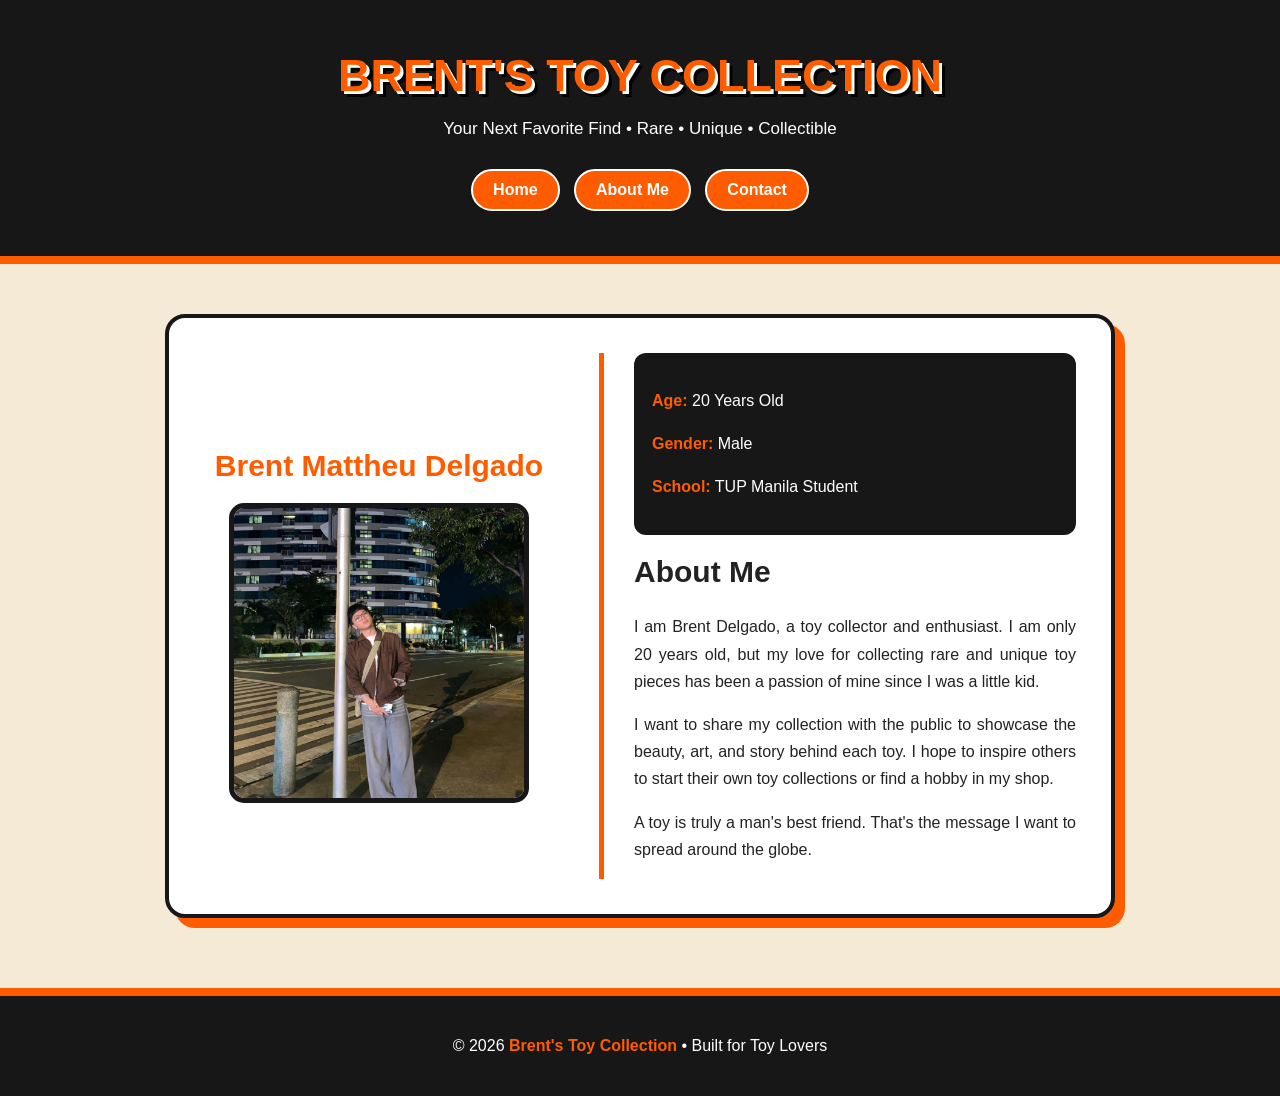
==== about.html @ d4d6b89c "Finished Proj" ====
<!DOCTYPE html>
<html lang="en">

<head>

    <title>About Me - Brent's Toy Collection</title>
    <style>

        * {
            box-sizing: border-box;
        }

        body {
            font-family: Arial, Helvetica, sans-serif;
            margin: 0;
            background-color: #f4ead5;
            color: #222;
        }

        /*HEADER*/
        header {
            background-color: #171717;
            color: white;
            text-align: center;
            padding: 40px 20px;
            border-bottom: 8px solid #ff5c00;
        }
        header h1 {
            color: #ff5c00;
            font-size: 45px;
            margin: 10px 0;
            text-transform: uppercase;
            text-shadow:
                3px 3px 0px white,
                6px 6px 0px black;
        }
        header p {
            font-size: 17px;
        }

        /*NAVIGATION LINKS*/
        nav {
            margin-top: 25px;
        }
        nav a {
            display: inline-block;

            background-color: #ff5c00;
            color: white;
            text-decoration: none;
            padding: 10px 20px;
            margin: 5px;
            border-radius: 25px;
            font-weight: bold;
            border: 2px solid white;
            transition: 0.3s;
        }
        nav a:hover {
            background-color: white;
            color: #ff5c00;
            border-color: #ff5c00;
            transform: translateY(-3px);
            box-shadow: 0 0 15px #ff5c00;
        }

        /*MAIN*/
        main {
            max-width: 1000px;
            margin: 50px auto;
            padding: 0 25px;
        }

        /*ABOUT CARD*/

        .about-card {
            display: flex;
            align-items: center;
            gap: 45px;
            background-color: white;
            padding: 35px;
            border: 4px solid #171717;
            border-radius: 20px;
            box-shadow: 10px 10px 0px #ff5c00;
        }

        /*LEFT SIDE*/
        .profile {
            text-align: center;
            width: 350px;
            flex-shrink: 0;
        }
        .profile h2 {
            color: #ff5c00;
            font-size: 30px;
            margin-bottom: 20px;
            transition: 0.3s;
            cursor: pointer;
        }
        .profile h2:hover {
            color: #171717;
            text-shadow:
                0 0 5px #ff5c00,
                0 0 15px #ff5c00;
            transform: scale(1.05);
        }
        .profile img {
            width: 300px;
            height: 300px;
            object-fit: cover;
            border: 5px solid #171717;
            border-radius: 15px;
            transition: 0.4s;
        }
        .profile img:hover {
            transform: scale(1.05);
            border-color: #ff5c00;
            box-shadow:
                0 0 15px #ff5c00,
                0 0 30px rgba(255, 92, 0, 0.5);
        }

        /*RIGHT SIDE*/
        .information {
            flex: 1;
            border-left: 5px solid #ff5c00;
            padding-left: 30px;
        }
        .information h2 {
            font-size: 30px;
            margin-top: 0;
        }
        .information p {
            line-height: 1.7;
            text-align: justify;
        }
        .details {
            background-color: #171717;
            color: white;
            padding: 18px;
            border-radius: 12px;
            margin-bottom: 20px;
        }
        .details strong {
            color: #ff5c00;
        }

        /*FOOTER*/
        footer {
            margin-top: 70px;
            background-color: #171717;
            color: white;
            text-align: center;
            padding: 25px;
            border-top: 8px solid #ff5c00;
        }
        footer span {
            color: #ff5c00;
            font-weight: bold;
        }

        /*MOBILE*/
        @media (max-width: 750px) {

            .about-card {
                flex-direction: column;
            }
            .profile {
                width: 100%;
            }
            .information {
                border-left: none;
                border-top: 5px solid #ff5c00;
                padding-left: 0;
                padding-top: 25px;
            }
        }
    </style>
</head>

<body>
    <!-- HEADER -->
    <header>
        <h1>Brent's Toy Collection</h1>
        <p>Your Next Favorite Find • Rare • Unique • Collectible</p>
        <!-- NAVIGATION LINKS-->

        <nav>
            <a href="index.html">Home</a>
            <a href="about.html">About Me</a>
            <a href="contact.html">Contact</a>
        </nav>
    </header>

    <!-- MAIN CONTENT -->
    <main>
        <div class="about-card">

            <!-- LEFT SIDE -->
            <div class="profile">
                <h2>Brent Mattheu Delgado</h2>
                <img src="brentdelgado.jpg"
                     alt="Brent Delgado">
            </div>

            <!-- RIGHT SIDE -->
            <div class="information">

                <div class="details">
                    <p>
                        <strong>Age:</strong> 20 Years Old
                    </p>
                    <p>
                        <strong>Gender:</strong> Male
                    </p>
                    <p>
                        <strong>School:</strong> TUP Manila Student
                    </p>
                </div>

                <h2>About Me</h2>
                <p>
                    I am Brent Delgado, a toy collector and enthusiast.
                    I am only 20 years old, but my love for collecting
                    rare and unique toy pieces has been a passion of mine
                    since I was a little kid.
                </p>
                <p>
                    I want to share my collection with the public to
                    showcase the beauty, art, and story behind each toy.
                    I hope to inspire others to start their own toy
                    collections or find a hobby in my shop.
                </p>
                <p>
                    A toy is truly a man's best friend.
                    That's the message I want to spread around the globe.
                </p>
            </div>
        </div>
    </main>

    <!-- FOOTER -->
    <footer>
        <p>
            © 2026 <span>Brent's Toy Collection</span>
            • Built for Toy Lovers
        </p>
    </footer>
</body>
</html>
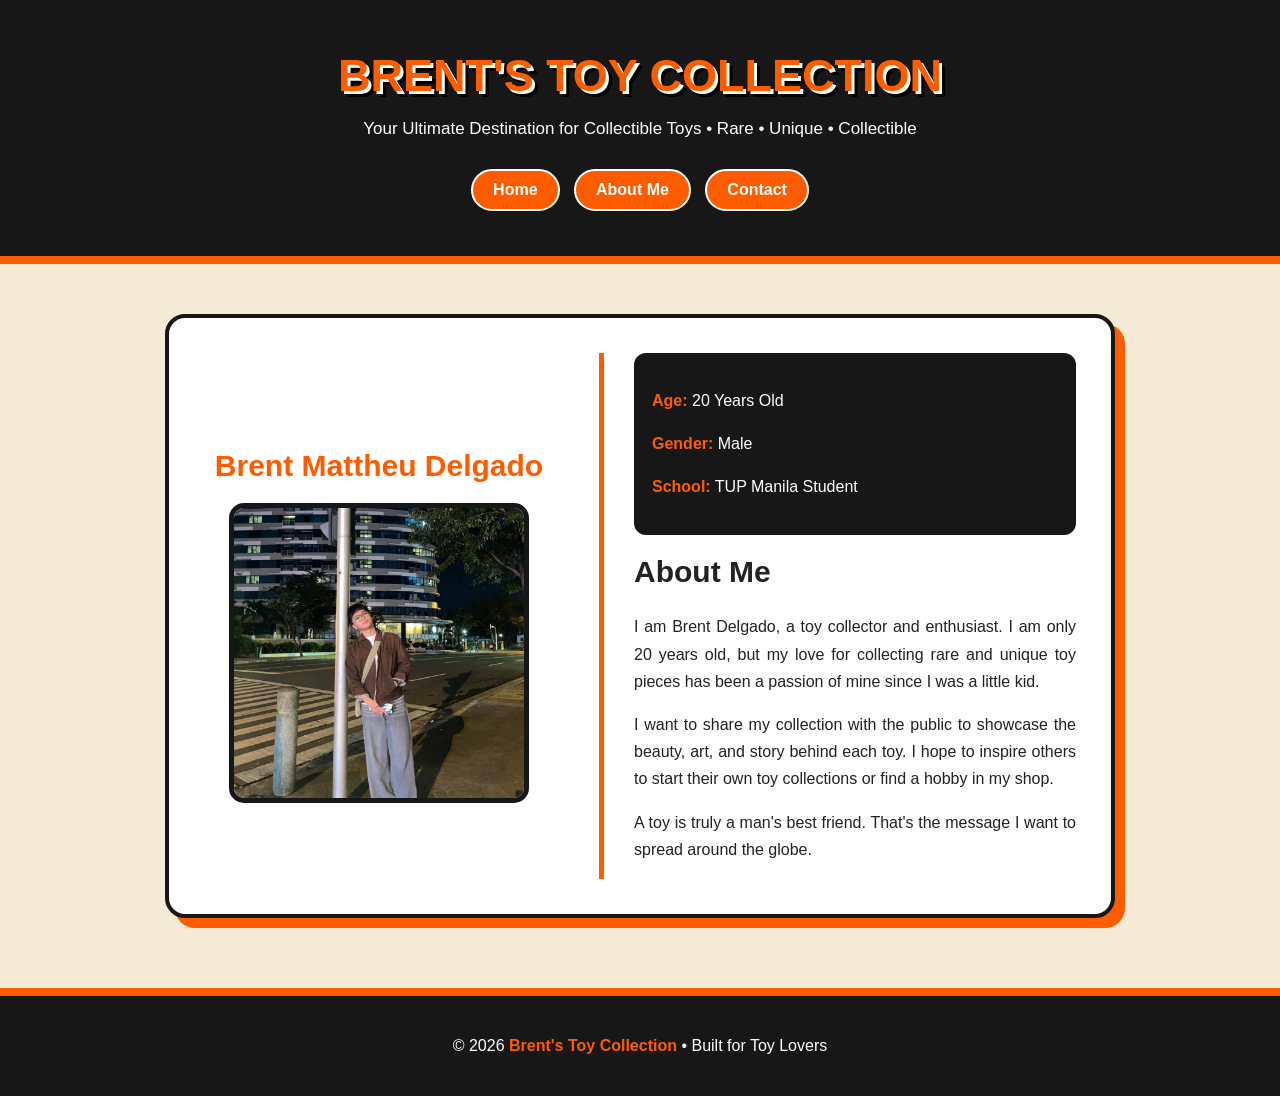
==== commit 10bfd3f8: "Done proj" ====
--- a/about.html
+++ b/about.html
@@ -181,7 +181,7 @@
     <!-- HEADER -->
     <header>
         <h1>Brent's Toy Collection</h1>
-        <p>Your Next Favorite Find • Rare • Unique • Collectible</p>
+        <p>Your Ultimate Destination for Collectible Toys • Rare • Unique • Collectible</p>
         <!-- NAVIGATION LINKS-->
 
         <nav>
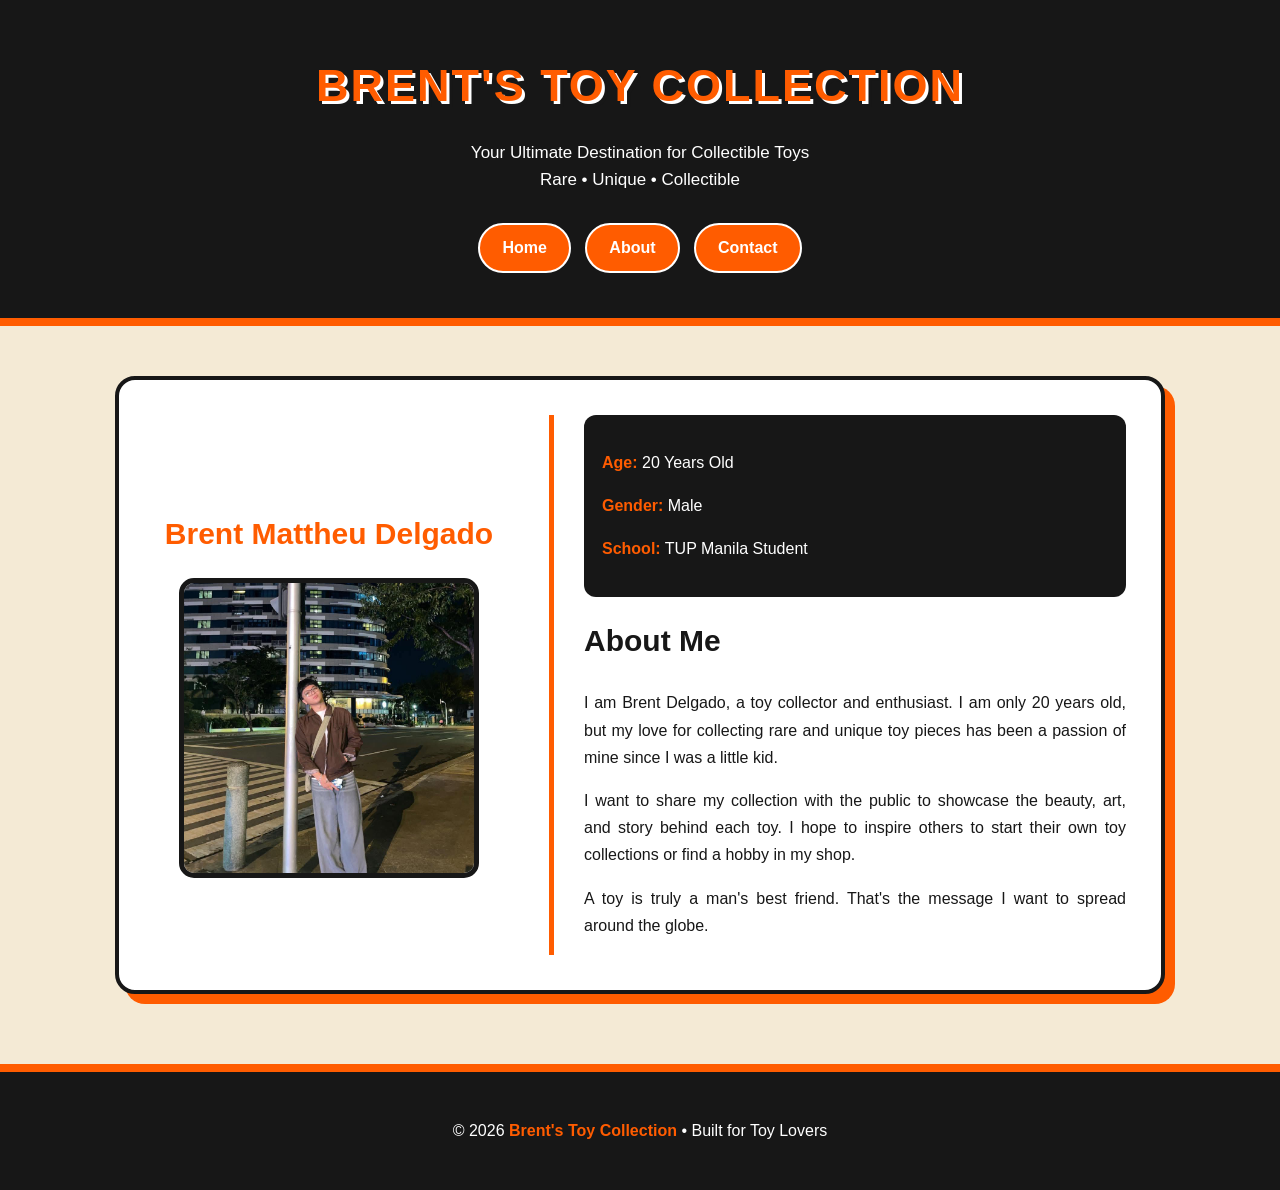
==== commit e439714c: "Added style.css" ====
--- a/about.html
+++ b/about.html
@@ -2,192 +2,38 @@
 <html lang="en">
 
 <head>
+    <meta charset="UTF-8">
+    <meta name="viewport"
+          content="width=device-width, initial-scale=1.0">
 
     <title>About Me - Brent's Toy Collection</title>
-    <style>
 
-        * {
-            box-sizing: border-box;
-        }
-
-        body {
-            font-family: Arial, Helvetica, sans-serif;
-            margin: 0;
-            background-color: #f4ead5;
-            color: #222;
-        }
-
-        /*HEADER*/
-        header {
-            background-color: #171717;
-            color: white;
-            text-align: center;
-            padding: 40px 20px;
-            border-bottom: 8px solid #ff5c00;
-        }
-        header h1 {
-            color: #ff5c00;
-            font-size: 45px;
-            margin: 10px 0;
-            text-transform: uppercase;
-            text-shadow:
-                3px 3px 0px white,
-                6px 6px 0px black;
-        }
-        header p {
-            font-size: 17px;
-        }
-
-        /*NAVIGATION LINKS*/
-        nav {
-            margin-top: 25px;
-        }
-        nav a {
-            display: inline-block;
-
-            background-color: #ff5c00;
-            color: white;
-            text-decoration: none;
-            padding: 10px 20px;
-            margin: 5px;
-            border-radius: 25px;
-            font-weight: bold;
-            border: 2px solid white;
-            transition: 0.3s;
-        }
-        nav a:hover {
-            background-color: white;
-            color: #ff5c00;
-            border-color: #ff5c00;
-            transform: translateY(-3px);
-            box-shadow: 0 0 15px #ff5c00;
-        }
-
-        /*MAIN*/
-        main {
-            max-width: 1000px;
-            margin: 50px auto;
-            padding: 0 25px;
-        }
-
-        /*ABOUT CARD*/
-
-        .about-card {
-            display: flex;
-            align-items: center;
-            gap: 45px;
-            background-color: white;
-            padding: 35px;
-            border: 4px solid #171717;
-            border-radius: 20px;
-            box-shadow: 10px 10px 0px #ff5c00;
-        }
-
-        /*LEFT SIDE*/
-        .profile {
-            text-align: center;
-            width: 350px;
-            flex-shrink: 0;
-        }
-        .profile h2 {
-            color: #ff5c00;
-            font-size: 30px;
-            margin-bottom: 20px;
-            transition: 0.3s;
-            cursor: pointer;
-        }
-        .profile h2:hover {
-            color: #171717;
-            text-shadow:
-                0 0 5px #ff5c00,
-                0 0 15px #ff5c00;
-            transform: scale(1.05);
-        }
-        .profile img {
-            width: 300px;
-            height: 300px;
-            object-fit: cover;
-            border: 5px solid #171717;
-            border-radius: 15px;
-            transition: 0.4s;
-        }
-        .profile img:hover {
-            transform: scale(1.05);
-            border-color: #ff5c00;
-            box-shadow:
-                0 0 15px #ff5c00,
-                0 0 30px rgba(255, 92, 0, 0.5);
-        }
-
-        /*RIGHT SIDE*/
-        .information {
-            flex: 1;
-            border-left: 5px solid #ff5c00;
-            padding-left: 30px;
-        }
-        .information h2 {
-            font-size: 30px;
-            margin-top: 0;
-        }
-        .information p {
-            line-height: 1.7;
-            text-align: justify;
-        }
-        .details {
-            background-color: #171717;
-            color: white;
-            padding: 18px;
-            border-radius: 12px;
-            margin-bottom: 20px;
-        }
-        .details strong {
-            color: #ff5c00;
-        }
-
-        /*FOOTER*/
-        footer {
-            margin-top: 70px;
-            background-color: #171717;
-            color: white;
-            text-align: center;
-            padding: 25px;
-            border-top: 8px solid #ff5c00;
-        }
-        footer span {
-            color: #ff5c00;
-            font-weight: bold;
-        }
-
-        /*MOBILE*/
-        @media (max-width: 750px) {
-
-            .about-card {
-                flex-direction: column;
-            }
-            .profile {
-                width: 100%;
-            }
-            .information {
-                border-left: none;
-                border-top: 5px solid #ff5c00;
-                padding-left: 0;
-                padding-top: 25px;
-            }
-        }
-    </style>
+    <link rel="stylesheet" href="style.css">
 </head>
 
 <body>
     <!-- HEADER -->
     <header>
         <h1>Brent's Toy Collection</h1>
-        <p>Your Ultimate Destination for Collectible Toys • Rare • Unique • Collectible</p>
+        <p>
+            Your Ultimate Destination for Collectible Toys
+            <br>
+            Rare • Unique • Collectible
+        </p>
+
         <!-- NAVIGATION LINKS-->
-
-        <nav>
-            <a href="index.html">Home</a>
-            <a href="about.html">About Me</a>
-            <a href="contact.html">Contact</a>
+       <nav>
+            <ul>
+               <li>
+                    <a href="../index.html">Home</a>
+                </li>
+                <li>
+                    <a href="../about.html">About</a>
+                </li>
+                <li>
+                    <a href="../contact.html">Contact</a>
+                </li>
+            </ul>
         </nav>
     </header>
 
--- a/style.css
+++ b/style.css
@@ -0,0 +1,917 @@
+/* VARIABLES*/
+
+:root {
+    --brand-orange: #ff5c00;
+    --dark-ink: #171717;
+    --muted-grey: #666666;
+    --light-background: #f4ead5;
+    --white: #ffffff;
+    --light-cream: #fffaf2;
+    --light-orange: #fff1e6;
+
+    /* Used for transparent orange effects */
+    --brand-orange-rgb: 255, 92, 0;
+}
+
+/* BASE STYLES */
+
+* {
+    box-sizing: border-box;
+}
+html {
+    scroll-behavior: smooth;
+}
+body {
+    font-family: Arial, Helvetica, sans-serif;
+    margin: 0;
+    padding: 0;
+    background-color: var(--light-background);
+    color: var(--dark-ink);
+    line-height: 1.6;
+}
+
+/* HEADER */
+
+header {
+    background-color: var(--dark-ink);
+    color: var(--white);
+    text-align: center;
+    padding: 40px 20px;
+    border-bottom: 8px solid var(--brand-orange);
+    position: relative;
+    overflow: hidden;
+}
+header h1 {
+    color: var(--brand-orange);
+    font-size: 45px;
+    margin: 10px 0;
+    text-transform: uppercase;
+    letter-spacing: 2px;
+    text-shadow:
+        3px 3px 0 var(--white),
+        6px 6px 0 var(--dark-ink);
+
+    transition: 0.3s;
+    cursor: pointer;
+}
+header h1:hover {
+    transform: scale(1.03);
+
+    text-shadow:
+        3px 3px 0 var(--white),
+        6px 6px 0 var(--dark-ink),
+        0 0 25px var(--brand-orange);
+}
+header p {
+    font-size: 17px;
+    color: var(--white);
+}
+
+
+/* NAVIGATION */
+
+nav {
+    margin-top: 25px;
+}
+nav ul {
+    list-style: none;
+    padding: 0;
+    margin: 0;
+}
+nav li {
+    display: inline-block;
+}
+nav a {
+    display: inline-block;
+    background-color: var(--brand-orange);
+    color: var(--white);
+    text-decoration: none;
+    padding: 10px 22px;
+    margin: 5px;
+    border-radius: 25px;
+    border: 2px solid var(--white);
+    font-weight: bold;
+    transition: 0.3s;
+}
+nav a:hover {
+    background-color: var(--white);
+    color: var(--brand-orange);
+    border-color: var(--brand-orange);
+    transform: translateY(-4px);
+    box-shadow:
+        0 0 10px var(--brand-orange),
+        0 0 20px var(--brand-orange);
+}
+
+
+/* MAIN LAYOUT */
+
+main {
+    max-width: 1100px;
+    margin: 50px auto;
+    padding: 0 25px;
+}
+
+
+/* HOME PAGE / INDEX */
+
+.intro {
+    text-align: center;
+    max-width: 750px;
+    margin: 0 auto 50px;
+    font-size: 17px;
+    line-height: 1.7;
+}
+.highlight {
+    color: var(--brand-orange);
+    font-weight: bold;
+}
+
+/* SECTION TITLE */
+
+.section-title {
+    text-align: center;
+    margin-bottom: 40px;
+}
+.section-title h2 {
+    display: inline-block;
+
+    background-color: var(--brand-orange);
+    color: var(--white);
+    padding: 12px 30px;
+    border-radius: 50px;
+    font-size: 28px;
+    text-transform: uppercase;
+    letter-spacing: 2px;
+    box-shadow: 6px 6px 0 var(--dark-ink);
+    transition: 0.3s;
+}
+.section-title h2:hover {
+    transform: translateY(-5px);
+    box-shadow:
+        8px 10px 0 var(--dark-ink);
+}
+
+/* TOY / PRODUCT GRID */
+
+.toy-grid,
+.product-grid {
+    display: grid;
+    grid-template-columns: repeat(2, 1fr);
+    gap: 35px;
+}
+
+/* TOY CARD */
+
+.toy-card,
+.product-card {
+    background-color: var(--white);
+    padding: 20px;
+    border-radius: 18px;
+    border: 4px solid var(--dark-ink);
+    box-shadow: 8px 8px 0 var(--brand-orange);
+    transition: 0.35s;
+    position: relative;
+}
+
+/* COLLECTIBLE BADGE */
+
+.toy-card::before,
+.product-card::before {
+    content: "COLLECTIBLE";
+    position: absolute;
+    top: 15px;
+    left: 15px;
+    background-color: var(--dark-ink);
+    color: var(--white);
+    padding: 6px 10px;
+    font-size: 10px;
+    font-weight: bold;
+    border-radius: 5px;
+    letter-spacing: 1px;
+    z-index: 2;
+}
+
+/* CARD HOVER */
+
+.toy-card:hover,
+.product-card:hover {
+    transform: translateY(-10px) rotate(-1deg);
+    box-shadow:
+        12px 15px 0 var(--brand-orange),
+        0 15px 30px rgba(0, 0, 0, 0.2);
+}
+
+/* TOY / PRODUCT TITLES */
+
+.toy-card h3,
+.product-card h3 {
+    color: var(--brand-orange);
+    font-size: 22px;
+    margin: 15px 0;
+    text-transform: uppercase;
+    transition: 0.3s;
+}
+.toy-card:hover h3,
+.product-card:hover h3 {
+    color: var(--dark-ink);
+    text-shadow:
+        0 0 5px var(--brand-orange),
+        0 0 10px var(--brand-orange);
+}
+
+/* TOY / PRODUCT IMAGES */
+
+.toy-card img,
+.product-card img {
+    width: 100%;
+    height: 300px;
+    object-fit: cover;
+    border-radius: 12px;
+    border: 3px solid var(--dark-ink);
+    display: block;
+    transition: 0.4s;
+}
+.toy-card:hover img,
+.product-card:hover img {
+    transform: scale(1.03);
+    border-color: var(--brand-orange);
+    box-shadow:
+        0 0 10px var(--brand-orange),
+        0 0 20px rgba(var(--brand-orange-rgb), 0.5);
+}
+
+/* PRODUCT CARD TEXT / LINKS */
+
+.product-card p {
+    font-size: 14px;
+    color: var(--muted-grey);
+}
+.product-card a {
+    color: var(--brand-orange);
+    font-weight: bold;
+    text-decoration: none;
+}
+.product-card a:hover {
+    text-decoration: underline;
+    text-shadow:
+        0 0 5px var(--brand-orange);
+}
+
+/* BOTTOM MESSAGE */
+
+.bottom-message {
+    margin-top: 60px;
+    background-color: var(--dark-ink);
+    color: var(--white);
+    padding: 35px;
+    text-align: center;
+    border-radius: 20px;
+    border: 5px solid var(--brand-orange);
+    box-shadow: 10px 10px 0 var(--brand-orange);
+}
+.bottom-message h2 {
+    color: var(--brand-orange);
+    font-size: 30px;
+    margin-top: 0;
+}
+.bottom-message p {
+    font-size: 17px;
+}
+
+/* ABOUT PAGE */
+
+.about-card {
+    display: flex;
+    align-items: center;
+    gap: 45px;
+    background-color: var(--white);
+    padding: 35px;
+    border: 4px solid var(--dark-ink);
+    border-radius: 20px;
+    box-shadow: 10px 10px 0 var(--brand-orange);
+    transition: 0.3s;
+}
+.about-card:hover {
+    box-shadow:
+        14px 16px 0 var(--brand-orange),
+        0 15px 30px rgba(0, 0, 0, 0.2);
+}
+
+/* LEFT SIDE */
+.profile {
+    text-align: center;
+    width: 350px;
+    flex-shrink: 0;
+}
+.profile h2 {
+    color: var(--brand-orange);
+    font-size: 30px;
+    margin-bottom: 20px;
+    transition: 0.3s;
+    cursor: pointer;
+}
+.profile h2:hover {
+    color: var(--dark-ink);
+    text-shadow:
+        0 0 5px var(--brand-orange),
+        0 0 15px var(--brand-orange);
+    transform: scale(1.05);
+}
+.profile img {
+    width: 300px;
+    height: 300px;
+    object-fit: cover;
+    border: 5px solid var(--dark-ink);
+    border-radius: 15px;
+    transition: 0.4s;
+}
+.profile img:hover {
+    transform: scale(1.05);
+    border-color: var(--brand-orange);
+    box-shadow:
+        0 0 15px var(--brand-orange),
+        0 0 30px rgba(var(--brand-orange-rgb), 0.5);
+}
+
+/* RIGHT SIDE */
+
+.information {
+    flex: 1;
+    border-left: 5px solid var(--brand-orange);
+    padding-left: 30px;
+}
+.information h2 {
+    font-size: 30px;
+
+    margin-top: 0;
+}
+.information p {
+    line-height: 1.7;
+
+    text-align: justify;
+}
+.details {
+    background-color: var(--dark-ink);
+    color: var(--white);
+    padding: 18px;
+    border-radius: 12px;
+    margin-bottom: 20px;
+}
+.details strong {
+    color: var(--brand-orange);
+}
+
+/* CONTACT PAGE */
+
+.contact-card {
+    background-color: var(--white);
+    padding: 40px;
+    border-radius: 20px;
+    border: 4px solid var(--dark-ink);
+    box-shadow: 10px 10px 0 var(--brand-orange);
+    transition: 0.3s;
+}
+.contact-card:hover {
+    box-shadow:
+        14px 16px 0 var(--brand-orange),
+        0 15px 30px rgba(0, 0, 0, 0.2);
+}
+.contact-card h2 {
+    color: var(--brand-orange);
+    text-align: center;
+    font-size: 34px;
+    text-transform: uppercase;
+    margin-top: 0;
+    transition: 0.3s;
+}
+.contact-card h2:hover {
+    text-shadow:
+        0 0 5px var(--brand-orange),
+        0 0 15px var(--brand-orange),
+        0 0 25px var(--brand-orange);
+}
+.contact-intro {
+    text-align: center;
+    margin-bottom: 30px;
+}
+
+/* CONTACT FIELDSET */
+
+fieldset {
+    border: 3px solid var(--dark-ink);
+    border-radius: 15px;
+    padding: 25px;
+    margin: 0;
+}
+legend {
+    background-color: var(--dark-ink);
+    color: var(--brand-orange);
+    padding: 8px 18px;
+    border-radius: 20px;
+    font-weight: bold;
+    text-transform: uppercase;
+}
+
+/* CONTACT FORM */
+
+label {
+    display: block;
+    margin-top: 18px;
+    margin-bottom: 6px;
+    font-weight: bold;
+    color: var(--dark-ink);
+}
+
+input,
+select,
+textarea {
+    width: 100%;
+    padding: 12px;
+    border: 2px solid var(--dark-ink);
+    border-radius: 8px;
+    font-family: Arial, Helvetica, sans-serif;
+    font-size: 15px;
+    background-color: var(--white);
+    transition: 0.3s;
+}
+
+input:focus,
+select:focus,
+textarea:focus {
+    outline: none;
+    border-color: var(--brand-orange);
+    box-shadow:
+        0 0 5px var(--brand-orange),
+        0 0 12px rgba(var(--brand-orange-rgb), 0.4);
+}
+
+textarea {
+    min-height: 160px;
+    resize: vertical;
+}
+
+/* CONTACT INFORMATION */
+
+.contact-info {
+    margin-top: 45px;
+}
+.contact-info h3 {
+    color: var(--brand-orange);
+    text-align: center;
+    font-size: 25px;
+    text-transform: uppercase;
+    margin-bottom: 20px;
+}
+
+
+/* THREE BOXES */
+
+.contact-grid {
+    display: grid;
+    grid-template-columns: repeat(3, 1fr);
+    gap: 15px;
+}
+
+
+/* INDIVIDUAL BOX */
+
+.contact-box {
+    background-color: var(--dark-ink);
+    color: var(--white);
+    padding: 18px 10px;
+    text-align: center;
+    border: 3px solid var(--brand-orange);
+    border-radius: 12px;
+    box-shadow: 4px 4px 0 var(--brand-orange);
+    transition: 0.3s;
+}
+.contact-box:hover {
+    transform: translateY(-6px);
+    box-shadow:
+        0 0 10px var(--brand-orange),
+        0 0 20px var(--brand-orange),
+        6px 6px 0 var(--brand-orange);
+}
+.contact-box h4 {
+    color: var(--brand-orange);
+    margin: 5px 0 8px;
+    font-size: 16px;
+    transition: 0.3s;
+}
+.contact-box:hover h4 {
+    text-shadow:
+        0 0 5px var(--brand-orange),
+        0 0 10px var(--brand-orange);
+}
+.contact-box p {
+    font-size: 12px;
+    margin: 5px 0;
+    line-height: 1.4;
+}
+
+/* SEND MESSAGE BUTTON */
+
+.button-container {
+    text-align: center;
+    margin-top: 30px;
+}
+button {
+    background-color: var(--brand-orange);
+    color: var(--white);
+    border: 3px solid var(--dark-ink);
+    padding: 12px 30px;
+    border-radius: 25px;
+    font-size: 16px;
+    font-weight: bold;
+    cursor: pointer;
+    transition: 0.3s;
+}
+
+button:hover {
+    background-color: var(--dark-ink);
+    color: var(--brand-orange);
+    border-color: var(--brand-orange);
+    transform: translateY(-4px);
+    box-shadow:
+        0 0 10px var(--brand-orange),
+        0 0 20px var(--brand-orange);
+}
+button:focus {
+    outline: 3px solid var(--brand-orange);
+    outline-offset: 4px;
+}
+
+
+/* WWE ACTION FIGURES PRODUCT PAGE */
+
+.product-page {
+    background-color: var(--white);
+    padding: 40px;
+    border-radius: 20px;
+    border: 4px solid var(--dark-ink);
+    box-shadow: 10px 10px 0 var(--brand-orange);
+    transition: 0.3s;
+}
+.product-page:hover {
+    box-shadow:
+        14px 16px 0 var(--brand-orange),
+        0 15px 30px rgba(0, 0, 0, 0.2);
+}
+
+
+/* PRODUCT TITLE */
+
+.product-page h2 {
+    color: var(--brand-orange);
+    text-align: center;
+    font-size: 38px;
+    text-transform: uppercase;
+    margin-top: 0;
+    transition: 0.3s;
+    cursor: pointer;
+}
+.product-page h2:hover {
+    transform: scale(1.03);
+    text-shadow:
+        0 0 5px var(--brand-orange),
+        0 0 15px var(--brand-orange),
+        0 0 25px var(--brand-orange);
+}
+
+
+/* PRODUCT IMAGE */
+
+.product-image {
+    text-align: center;
+    margin: 30px 0;
+}
+.product-image img {
+    width: 700px;
+    max-width: 100%;
+    height: 450px;
+    object-fit: cover;
+    border: 5px solid var(--dark-ink);
+    border-radius: 15px;
+    transition: 0.4s;
+}
+.product-image img:hover {
+    transform: scale(1.03);
+    border-color: var(--brand-orange);
+    box-shadow:
+        0 0 15px var(--brand-orange),
+        0 0 30px rgba(var(--brand-orange-rgb), 0.5);
+}
+
+/* DESCRIPTION */
+
+.description {
+    line-height: 1.8;
+    text-align: justify;
+    font-size: 17px;
+}
+.description h3 {
+    color: var(--brand-orange);
+    font-size: 28px;
+}
+
+/* SPECIFICATIONS */
+
+.specifications {
+    margin-top: 30px;
+    max-width: 500px;
+    margin-left: auto;
+    margin-right: auto;
+}
+.specifications h3 {
+    color: var(--brand-orange);
+    font-size: 22px;
+    margin-bottom: 15px;
+}
+.specifications table {
+    width: 100%;
+    border-collapse: collapse;
+    font-size: 12px;
+}
+.specifications th,
+.specifications td {
+    border: 1px solid var(--dark-ink);
+    padding: 8px;
+    text-align: left;
+}
+.specifications th {
+    background-color: var(--dark-ink);
+    color: var(--brand-orange);
+    width: 30%;
+}
+.specifications tr:hover td {
+    background-color: var(--light-orange);
+}
+
+
+/* FEATURED WWE FIGURES */
+
+.featured {
+    margin-top: 50px;
+}
+.featured h3 {
+    color: var(--brand-orange);
+    font-size: 28px;
+    text-align: center;
+    text-transform: uppercase;
+    margin-bottom: 30px;
+    text-shadow:
+        1px 1px 0 var(--dark-ink);
+}
+
+/* FIGURE GRID */
+
+.figure-grid {
+    display: grid;
+    grid-template-columns: repeat(3, 1fr);
+    gap: 25px;
+    margin-top: 20px;
+}
+
+
+/* FIGURE CARDS */
+
+.figure-card {
+    background-color: var(--dark-ink);
+    border: 3px solid var(--brand-orange);
+    border-radius: 15px;
+    padding: 15px;
+    text-align: center;
+    transition: 0.4s;
+    box-shadow: 5px 5px 0 var(--brand-orange);
+}
+
+.figure-card:hover {
+    transform: translateY(-8px) scale(1.03);
+    box-shadow:
+        0 0 10px var(--brand-orange),
+        0 0 20px var(--brand-orange),
+        8px 8px 0 var(--brand-orange);
+}
+
+
+/* FIGURE IMAGE */
+
+.figure-card img {
+    width: 100%;
+    height: 220px;
+    object-fit: contain;
+    background-color: var(--white);
+    border: 3px solid var(--white);
+    border-radius: 10px;
+    transition: 0.4s;
+}
+.figure-card:hover img {
+    border-color: var(--brand-orange);
+    box-shadow:
+        0 0 10px var(--brand-orange);
+}
+
+
+/* FIGURE NAME */
+
+.figure-card h4 {
+    color: var(--brand-orange);
+    font-size: 16px;
+    margin: 15px 0 5px;
+    transition: 0.3s;
+}
+.figure-card:hover h4 {
+    text-shadow:
+        0 0 5px var(--brand-orange),
+        0 0 10px var(--brand-orange),
+        0 0 15px var(--brand-orange);
+}
+
+
+/* FIGURE DESCRIPTION */
+
+.figure-card p {
+    color: var(--white);
+    font-size: 12px;
+    margin: 5px 0;
+}
+
+/* BACK BUTTON */
+
+.back-button {
+    text-align: center;
+    margin-top: 40px;
+}
+.back-button a {
+    display: inline-block;
+    background-color: var(--brand-orange);
+    color: var(--white);
+    text-decoration: none;
+    padding: 12px 25px;
+    border-radius: 25px;
+    border: 2px solid var(--dark-ink);
+    font-weight: bold;
+    transition: 0.3s;
+}
+.back-button a:hover {
+    background-color: var(--dark-ink);
+    color: var(--brand-orange);
+    border-color: var(--brand-orange);
+    transform: translateY(-4px);
+    box-shadow:
+        0 0 10px var(--brand-orange),
+        0 0 20px var(--brand-orange);
+}
+
+/* ORDER ENQUIRY FORM */
+
+.order-section {
+    margin-top: 50px;
+    padding-top: 35px;
+    border-top: 4px solid var(--brand-orange);
+}
+.order-section h2 {
+    color: var(--brand-orange);
+    font-size: 30px;
+    text-transform: uppercase;
+    margin-bottom: 10px;
+    transition: 0.3s;
+}
+.order-section h2:hover {
+    text-shadow:
+        0 0 5px var(--brand-orange),
+        0 0 15px var(--brand-orange),
+        0 0 25px var(--brand-orange);
+}
+.order-section > p {
+    margin-bottom: 25px;
+}
+
+/* ORDER FORM */
+
+.order-form {
+    text-align: left;
+    max-width: 700px;
+    margin: auto;
+}
+
+
+/* FIELDSET */
+
+.order-form fieldset {
+    border: 3px solid var(--dark-ink);
+    border-radius: 15px;
+    padding: 25px;
+    margin-bottom: 25px;
+    background-color: var(--light-cream);
+}
+
+.order-form legend {
+    background-color: var(--dark-ink);
+    color: var(--brand-orange);
+    padding: 7px 18px;
+    border-radius: 20px;
+    font-weight: bold;
+    text-transform: uppercase;
+}
+
+/* LABELS */
+
+.order-form label {
+    display: block;
+    margin-top: 15px;
+    margin-bottom: 6px;
+    font-weight: bold;
+}
+
+/* NUMBER AND EMAIL */
+
+.order-form input[type="number"],
+.order-form input[type="email"] {
+    width: 100%;
+    padding: 12px;
+    border: 2px solid var(--dark-ink);
+    border-radius: 8px;
+    font-size: 15px;
+    transition: 0.3s;
+}
+.order-form input[type="number"]:focus,
+.order-form input[type="email"]:focus {
+    outline: none;
+    border-color: var(--brand-orange);
+    box-shadow:
+        0 0 5px var(--brand-orange),
+        0 0 12px rgba(var(--brand-orange-rgb), 0.4);
+}
+
+
+/* RADIO BUTTONS */
+
+.delivery-option {
+    margin: 12px 0;
+}
+.delivery-option input {
+    margin-right: 8px;
+    accent-color: var(--brand-orange);
+}
+
+
+/* CHECKBOXES */
+
+.extra-option {
+    margin: 12px 0;
+}
+.extra-option input {
+    margin-right: 8px;
+    accent-color: var(--brand-orange);
+}
+
+
+/* ORDER BUTTON */
+
+.order-button {
+    text-align: center;
+
+    margin-top: 25px;
+}
+.order-button button {
+    background-color: var(--brand-orange);
+    color: var(--white);
+    border: 3px solid var(--dark-ink);
+    padding: 12px 30px;
+    border-radius: 25px;
+    font-size: 16px;
+    font-weight: bold;
+    cursor: pointer;
+    transition: 0.3s;
+}
+.order-button button:hover {
+    background-color: var(--dark-ink);
+    color: var(--brand-orange);
+    border-color: var(--brand-orange);
+    transform: translateY(-4px);
+    box-shadow:
+        0 0 10px var(--brand-orange),
+        0 0 20px var(--brand-orange);
+}
+.order-button button:focus {
+    outline: 3px solid var(--brand-orange);
+    outline-offset: 4px;
+}
+
+
+/* FOOTER */
+
+footer {
+    margin-top: 70px;
+    background-color: var(--dark-ink);
+    color: var(--white);
+    text-align: center;
+    padding: 30px;
+    border-top: 8px solid var(--brand-orange);
+}
+footer span {
+    color: var(--brand-orange);
+    font-weight: bold;
+}
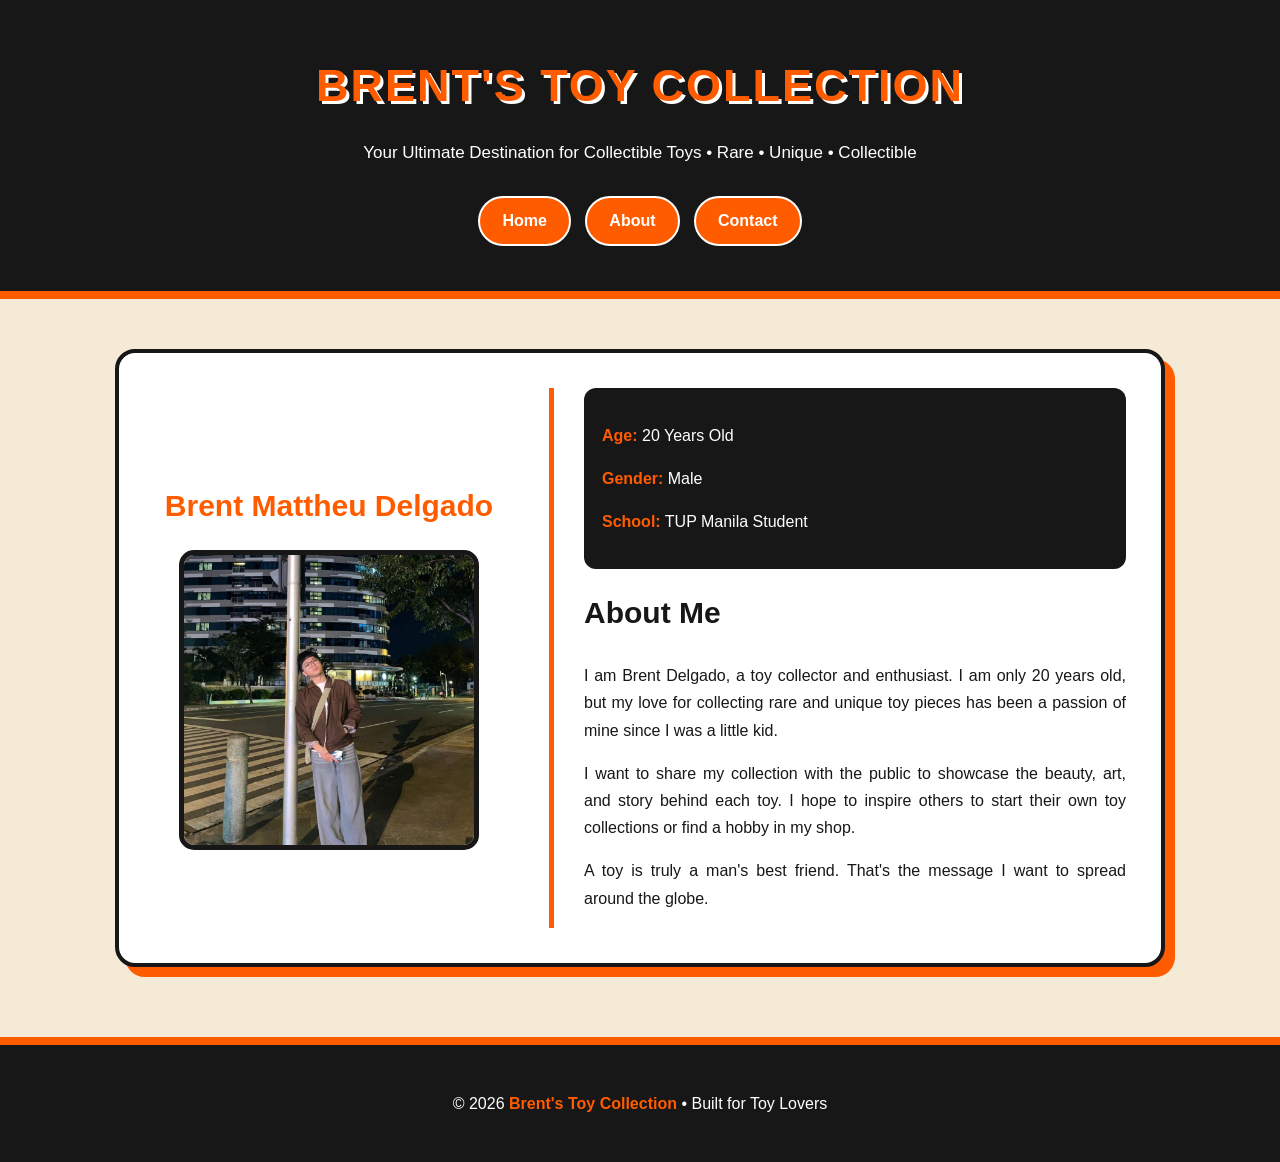
==== commit 2e9368e5: "changed nav links" ====
--- a/about.html
+++ b/about.html
@@ -15,23 +15,19 @@
     <!-- HEADER -->
     <header>
         <h1>Brent's Toy Collection</h1>
-        <p>
-            Your Ultimate Destination for Collectible Toys
-            <br>
-            Rare • Unique • Collectible
-        </p>
+        <p>Your Ultimate Destination for Collectible Toys • Rare • Unique • Collectible</p>
 
         <!-- NAVIGATION LINKS-->
        <nav>
             <ul>
                <li>
-                    <a href="../index.html">Home</a>
+                    <a href="index.html">Home</a>
                 </li>
                 <li>
-                    <a href="../about.html">About</a>
+                    <a href="about.html">About</a>
                 </li>
                 <li>
-                    <a href="../contact.html">Contact</a>
+                    <a href="contact.html">Contact</a>
                 </li>
             </ul>
         </nav>
--- a/style.css
+++ b/style.css
@@ -1,10 +1,13 @@
 /* VARIABLES*/
 
 :root {
+    --brand: #ff5c00;
     --brand-orange: #ff5c00;
+
     --dark-ink: #171717;
     --muted-grey: #666666;
     --light-background: #f4ead5;
+
     --white: #ffffff;
     --light-cream: #fffaf2;
     --light-orange: #fff1e6;
@@ -169,9 +172,16 @@
     padding: 20px;
     border-radius: 18px;
     border: 4px solid var(--dark-ink);
-    box-shadow: 8px 8px 0 var(--brand-orange);
+    box-shadow: 8px 8px 0 var(--brand);
     transition: 0.35s;
     position: relative;
+}
+.toy-card:hover,
+.product-card:hover {
+    transform: translateY(-10px) rotate(-1deg);
+    box-shadow:
+        12px 15px 0 var(--brand),
+        0 15px 30px rgba(0, 0, 0, 0.2);
 }
 
 /* COLLECTIBLE BADGE */
@@ -241,23 +251,6 @@
         0 0 20px rgba(var(--brand-orange-rgb), 0.5);
 }
 
-/* PRODUCT CARD TEXT / LINKS */
-
-.product-card p {
-    font-size: 14px;
-    color: var(--muted-grey);
-}
-.product-card a {
-    color: var(--brand-orange);
-    font-weight: bold;
-    text-decoration: none;
-}
-.product-card a:hover {
-    text-decoration: underline;
-    text-shadow:
-        0 0 5px var(--brand-orange);
-}
-
 /* BOTTOM MESSAGE */
 
 .bottom-message {
@@ -399,18 +392,17 @@
 /* CONTACT FIELDSET */
 
 fieldset {
-    border: 3px solid var(--dark-ink);
-    border-radius: 15px;
+    border: 2px solid var(--dark-ink);
+    border-radius: 14px;
     padding: 25px;
-    margin: 0;
+    margin-bottom: 25px;
+    background-color: var(--white);
 }
 legend {
-    background-color: var(--dark-ink);
-    color: var(--brand-orange);
-    padding: 8px 18px;
-    border-radius: 20px;
-    font-weight: bold;
-    text-transform: uppercase;
+    color: var(--brand);
+    font-size: 22px;
+    font-weight: bold;
+    padding: 0 10px;
 }
 
 /* CONTACT FORM */
@@ -427,23 +419,22 @@
 select,
 textarea {
     width: 100%;
-    padding: 12px;
-    border: 2px solid var(--dark-ink);
+    padding: 12px 14px;
+    margin-top: 6px;
+    margin-bottom: 15px;
+    border: 2px solid var(--muted-grey);
     border-radius: 8px;
-    font-family: Arial, Helvetica, sans-serif;
-    font-size: 15px;
+    font-family: inherit;
+    font-size: 16px;
+    color: var(--dark-ink);
     background-color: var(--white);
-    transition: 0.3s;
 }
 
 input:focus,
 select:focus,
 textarea:focus {
-    outline: none;
-    border-color: var(--brand-orange);
-    box-shadow:
-        0 0 5px var(--brand-orange),
-        0 0 12px rgba(var(--brand-orange-rgb), 0.4);
+    outline: 3px solid var(--brand);
+    outline-offset: 2px;
 }
 
 textarea {
@@ -516,32 +507,24 @@
     text-align: center;
     margin-top: 30px;
 }
-button {
-    background-color: var(--brand-orange);
-    color: var(--white);
-    border: 3px solid var(--dark-ink);
-    padding: 12px 30px;
-    border-radius: 25px;
+button,
+input[type="submit"] {
+    background-color: var(--brand);
+    color: var(--white);
+    padding: 12px 24px;
+    border: none;
+    border-radius: 8px;
     font-size: 16px;
     font-weight: bold;
     cursor: pointer;
-    transition: 0.3s;
-}
-
-button:hover {
-    background-color: var(--dark-ink);
-    color: var(--brand-orange);
-    border-color: var(--brand-orange);
-    transform: translateY(-4px);
-    box-shadow:
-        0 0 10px var(--brand-orange),
-        0 0 20px var(--brand-orange);
-}
-button:focus {
-    outline: 3px solid var(--brand-orange);
-    outline-offset: 4px;
-}
-
+    transition: transform 0.2s ease, box-shadow 0.2s ease;
+}
+
+button:hover,
+input[type="submit"]:hover {
+    transform: translateY(-2px);
+    box-shadow: 4px 4px 0 var(--dark-ink);
+}
 
 /* WWE ACTION FIGURES PRODUCT PAGE */
 
@@ -838,41 +821,69 @@
 }
 .order-form input[type="number"]:focus,
 .order-form input[type="email"]:focus {
-    outline: none;
-    border-color: var(--brand-orange);
-    box-shadow:
-        0 0 5px var(--brand-orange),
+    outline: 3px solid var(--brand);
+    outline-offset: 2px;
+    border-color: var(--brand);
+    box-shadow:
+        0 0 5px var(--brand),
         0 0 12px rgba(var(--brand-orange-rgb), 0.4);
 }
 
-
 /* RADIO BUTTONS */
 
 .delivery-option {
+    display: flex;
+    align-items: center;
+    gap: 8px;
     margin: 12px 0;
 }
-.delivery-option input {
-    margin-right: 8px;
+
+.delivery-option input[type="radio"] {
+    width: auto;
+    padding: 0;
+    margin: 0;
+    flex-shrink: 0;
     accent-color: var(--brand-orange);
 }
 
+.delivery-option label {
+    display: inline;
+    margin: 0;
+    padding: 0;
+    font-weight: bold;
+    color: var(--dark-ink);
+}
+
 
 /* CHECKBOXES */
 
 .extra-option {
+    display: flex;
+    align-items: center;
+    gap: 8px;
     margin: 12px 0;
 }
-.extra-option input {
-    margin-right: 8px;
+
+.extra-option input[type="checkbox"] {
+    width: auto;
+    padding: 0;
+    margin: 0;
+    flex-shrink: 0;
     accent-color: var(--brand-orange);
 }
 
+.extra-option label {
+    display: inline;
+    margin: 0;
+    padding: 0;
+    font-weight: bold;
+    color: var(--dark-ink);
+}
 
 /* ORDER BUTTON */
 
 .order-button {
     text-align: center;
-
     margin-top: 25px;
 }
 .order-button button {
@@ -896,7 +907,7 @@
         0 0 20px var(--brand-orange);
 }
 .order-button button:focus {
-    outline: 3px solid var(--brand-orange);
+    outline: 3px solid var(--brand);
     outline-offset: 4px;
 }
 
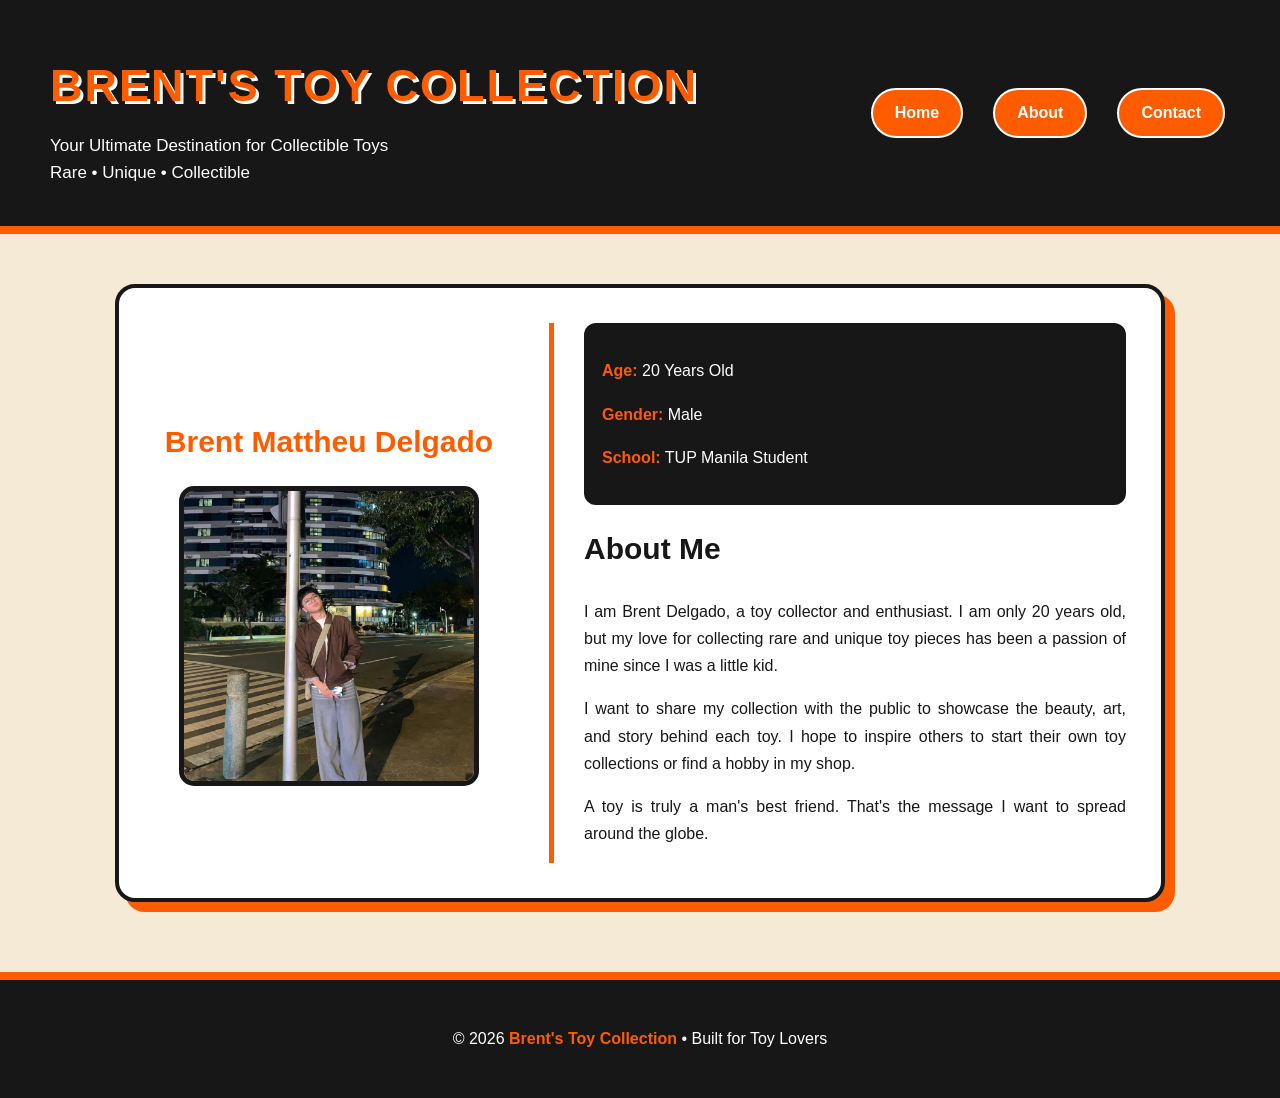
==== commit eeb12c77: "changed the header" ====
--- a/about.html
+++ b/about.html
@@ -13,14 +13,19 @@
 
 <body>
     <!-- HEADER -->
-    <header>
-        <h1>Brent's Toy Collection</h1>
-        <p>Your Ultimate Destination for Collectible Toys • Rare • Unique • Collectible</p>
+    <header class="site-header">
+        <div class="header-brand">
+            <h1>Brent's Toy Collection</h1>
+            <p>
+                 Your Ultimate Destination for Collectible Toys
+            <br>
+                    Rare • Unique • Collectible
+            </p>
+        </div>
 
-        <!-- NAVIGATION LINKS-->
-       <nav>
+        <nav>
             <ul>
-               <li>
+                <li>
                     <a href="index.html">Home</a>
                 </li>
                 <li>
--- a/style.css
+++ b/style.css
@@ -35,17 +35,25 @@
 
 /* HEADER */
 
-header {
-    background-color: var(--dark-ink);
-    color: var(--white);
-    text-align: center;
-    padding: 40px 20px;
-    border-bottom: 8px solid var(--brand-orange);
+.site-header {
+    display: flex;
+    justify-content: space-between;
+    align-items: center;
+    background-color: var(--dark-ink);
+    color: var(--white);
+    padding: 40px 50px;
+    border-bottom: 8px solid var(--brand);
     position: relative;
     overflow: hidden;
 }
-header h1 {
-    color: var(--brand-orange);
+
+/* SHOP NAME */
+
+.header-brand {
+    text-align: left;
+}
+.site-header h1 {
+    color: var(--brand);
     font-size: 45px;
     margin: 10px 0;
     text-transform: uppercase;
@@ -53,23 +61,58 @@
     text-shadow:
         3px 3px 0 var(--white),
         6px 6px 0 var(--dark-ink);
-
     transition: 0.3s;
     cursor: pointer;
 }
-header h1:hover {
+.site-header h1:hover {
     transform: scale(1.03);
-
     text-shadow:
         3px 3px 0 var(--white),
         6px 6px 0 var(--dark-ink),
-        0 0 25px var(--brand-orange);
-}
-header p {
+        0 0 25px var(--brand);
+}
+.site-header p {
     font-size: 17px;
     color: var(--white);
-}
-
+    margin: 0;
+}
+
+
+/* NAVIGATION */
+
+.site-header nav {
+    margin-top: 0;
+}
+.site-header nav ul {
+    display: flex;
+    gap: 20px;
+    list-style: none;
+    padding: 0;
+    margin: 0;
+}
+.site-header nav li {
+    /* Flexbox controls the layout */
+}
+.site-header nav a {
+    display: block;
+    background-color: var(--brand);
+    color: var(--white);
+    text-decoration: none;
+    padding: 10px 22px;
+    border-radius: 25px;
+    border: 2px solid var(--white);
+    font-weight: bold;
+    transition: 0.3s;
+}
+.site-header nav a:hover {
+    background-color: var(--white);
+    color: var(--brand);
+    border-color: var(--brand);
+    transform: translateY(-4px);
+    box-shadow:
+        0 0 10px var(--brand),
+        0 0 20px var(--brand);
+}
 
 /* NAVIGATION */
 
@@ -254,6 +297,12 @@
 /* BOTTOM MESSAGE */
 
 .bottom-message {
+    min-height: 250px;
+    display: flex;
+    flex-direction: column;
+    justify-content: center;
+    align-items: center;
+
     margin-top: 60px;
     background-color: var(--dark-ink);
     color: var(--white);
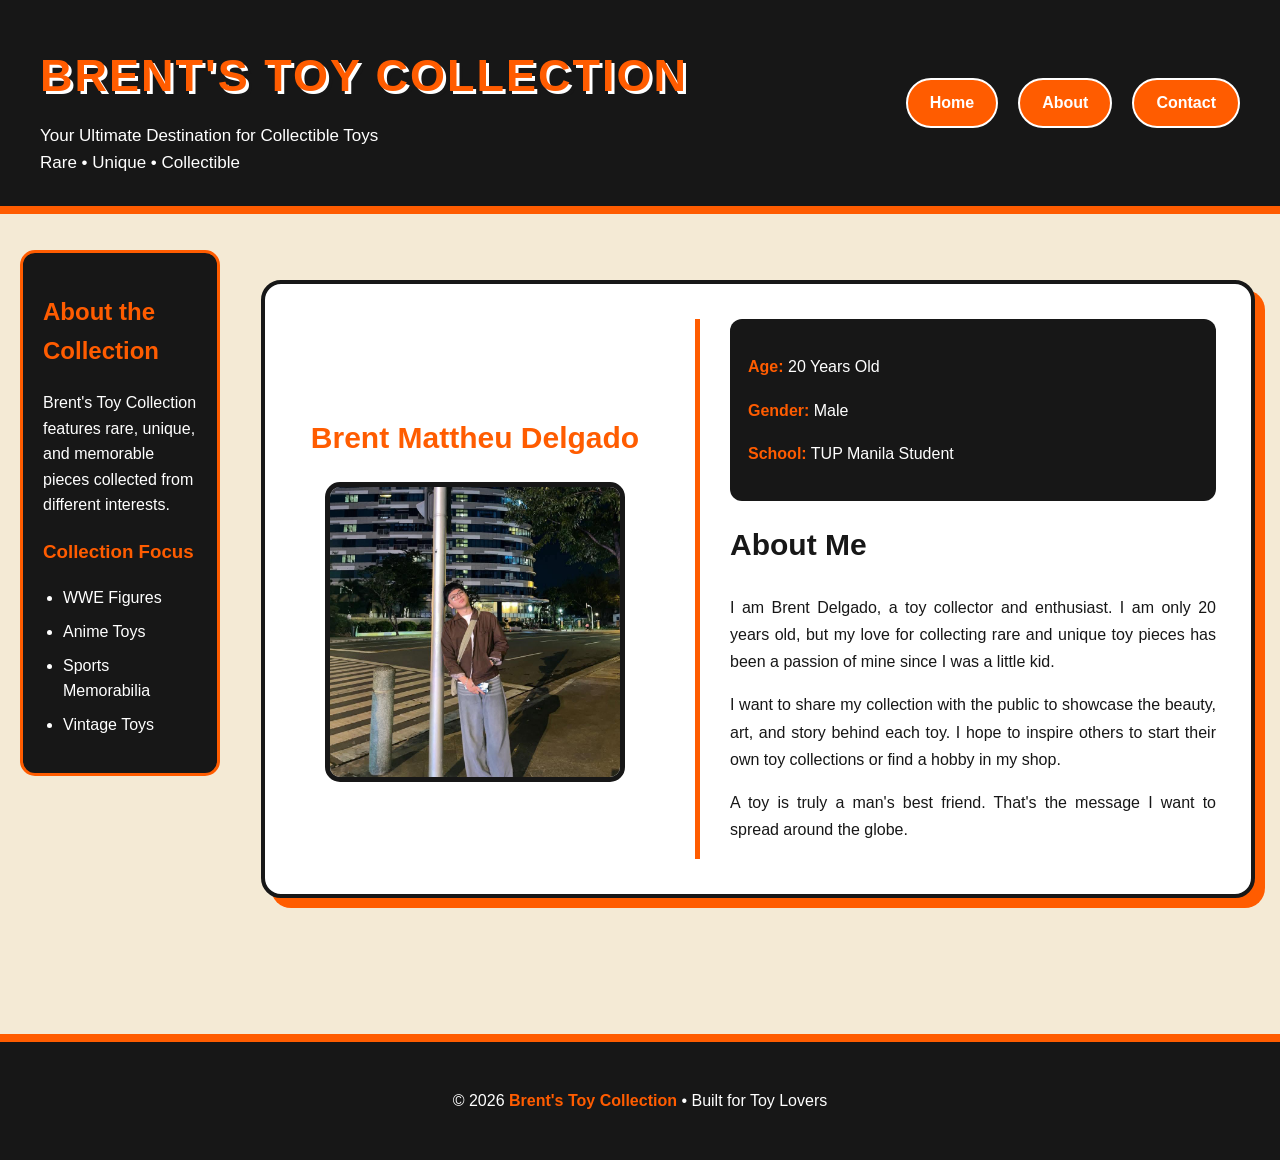
==== commit d68e4b14: "Added Sidebars" ====
--- a/about.html
+++ b/about.html
@@ -37,6 +37,22 @@
             </ul>
         </nav>
     </header>
+
+    <!-- SIDEBAR -->
+    <aside class="shop-sidebar">
+        <h2>About the Collection</h2>
+        <p>
+            Brent's Toy Collection features rare, unique,
+         and memorable pieces collected from different interests.
+        </p>
+        <h3>Collection Focus</h3>
+        <ul>
+            <li>WWE Figures</li>
+            <li>Anime Toys</li>
+            <li>Sports Memorabilia</li>
+            <li>Vintage Toys</li>
+        </ul>
+    </aside>
 
     <!-- MAIN CONTENT -->
     <main>
--- a/style.css
+++ b/style.css
@@ -1,18 +1,15 @@
-/* VARIABLES*/
+/* VARIABLES */
 
 :root {
     --brand: #ff5c00;
     --brand-orange: #ff5c00;
-
     --dark-ink: #171717;
     --muted-grey: #666666;
     --light-background: #f4ead5;
-
     --white: #ffffff;
     --light-cream: #fffaf2;
     --light-orange: #fff1e6;
 
-    /* Used for transparent orange effects */
     --brand-orange-rgb: 255, 92, 0;
 }
 
@@ -31,6 +28,30 @@
     background-color: var(--light-background);
     color: var(--dark-ink);
     line-height: 1.6;
+
+    /* SEKELETON*/
+    display: grid;
+    grid-template-columns: 220px 1fr;
+    grid-template-areas:
+        "masthead masthead"
+        "side     main"
+        "foot     foot";
+    gap: 16px;
+}
+
+/* PAGE REGIONS */
+
+header {
+    grid-area: masthead;
+}
+aside {
+    grid-area: side;
+}
+main {
+    grid-area: main;
+}
+footer {
+    grid-area: foot;
 }
 
 /* HEADER */
@@ -41,10 +62,34 @@
     align-items: center;
     background-color: var(--dark-ink);
     color: var(--white);
-    padding: 40px 50px;
+    padding: 30px 40px;
     border-bottom: 8px solid var(--brand);
     position: relative;
     overflow: hidden;
+    animation: headerDrop 0.7s ease-out;
+}
+
+/* SIDEBAR */
+
+.shop-sidebar {
+    grid-area: side;
+    background-color: var(--dark-ink);
+    color: var(--white);
+    padding: 20px;
+    border: 3px solid var(--brand-orange);
+    border-radius: 15px;
+    align-self: start;
+    margin: 20px 0 20px 20px;
+}
+.shop-sidebar h2,
+.shop-sidebar h3 {
+    color: var(--brand-orange);
+}
+.shop-sidebar ul {
+    padding-left: 20px;
+}
+.shop-sidebar li {
+    margin-bottom: 8px;
 }
 
 /* SHOP NAME */
@@ -77,7 +122,6 @@
     margin: 0;
 }
 
-
 /* NAVIGATION */
 
 .site-header nav {
@@ -90,9 +134,6 @@
     padding: 0;
     margin: 0;
 }
-.site-header nav li {
-    /* Flexbox controls the layout */
-}
 .site-header nav a {
     display: block;
     background-color: var(--brand);
@@ -114,50 +155,14 @@
         0 0 20px var(--brand);
 }
 
-/* NAVIGATION */
-
-nav {
-    margin-top: 25px;
-}
-nav ul {
-    list-style: none;
-    padding: 0;
-    margin: 0;
-}
-nav li {
-    display: inline-block;
-}
-nav a {
-    display: inline-block;
-    background-color: var(--brand-orange);
-    color: var(--white);
-    text-decoration: none;
-    padding: 10px 22px;
-    margin: 5px;
-    border-radius: 25px;
-    border: 2px solid var(--white);
-    font-weight: bold;
-    transition: 0.3s;
-}
-nav a:hover {
-    background-color: var(--white);
-    color: var(--brand-orange);
-    border-color: var(--brand-orange);
-    transform: translateY(-4px);
-    box-shadow:
-        0 0 10px var(--brand-orange),
-        0 0 20px var(--brand-orange);
-}
-
-
 /* MAIN LAYOUT */
 
 main {
+    grid-area: main;
     max-width: 1100px;
     margin: 50px auto;
     padding: 0 25px;
 }
-
 
 /* HOME PAGE / INDEX */
 
@@ -181,7 +186,6 @@
 }
 .section-title h2 {
     display: inline-block;
-
     background-color: var(--brand-orange);
     color: var(--white);
     padding: 12px 30px;
@@ -194,20 +198,29 @@
 }
 .section-title h2:hover {
     transform: translateY(-5px);
-    box-shadow:
-        8px 10px 0 var(--dark-ink);
-}
-
-/* TOY / PRODUCT GRID */
-
-.toy-grid,
+    box-shadow: 8px 10px 0 var(--dark-ink);
+}
+
+/* TOY GRID */
+
+.toy-grid {
+    display: flex;
+    flex-wrap: wrap;
+    gap: 35px;
+}
+.toy-card {
+    flex: 1 1 350px;
+}
+
+/* PRODUCT GRID */
+
 .product-grid {
-    display: grid;
-    grid-template-columns: repeat(2, 1fr);
-    gap: 35px;
-}
-
-/* TOY CARD */
+    display: flex;
+    flex-wrap: wrap;
+    gap: 24px;
+}
+
+/* TOY / PRODUCT CARDS */
 
 .toy-card,
 .product-card {
@@ -219,6 +232,15 @@
     transition: 0.35s;
     position: relative;
 }
+
+/* REQUIRED FLEXBOX SIZE */
+
+.product-card {
+    flex: 1 1 240px;
+}
+
+/* CARD HOVER */
+
 .toy-card:hover,
 .product-card:hover {
     transform: translateY(-10px) rotate(-1deg);
@@ -243,16 +265,6 @@
     border-radius: 5px;
     letter-spacing: 1px;
     z-index: 2;
-}
-
-/* CARD HOVER */
-
-.toy-card:hover,
-.product-card:hover {
-    transform: translateY(-10px) rotate(-1deg);
-    box-shadow:
-        12px 15px 0 var(--brand-orange),
-        0 15px 30px rgba(0, 0, 0, 0.2);
 }
 
 /* TOY / PRODUCT TITLES */
@@ -294,6 +306,7 @@
         0 0 20px rgba(var(--brand-orange-rgb), 0.5);
 }
 
+
 /* BOTTOM MESSAGE */
 
 .bottom-message {
@@ -302,7 +315,6 @@
     flex-direction: column;
     justify-content: center;
     align-items: center;
-
     margin-top: 60px;
     background-color: var(--dark-ink);
     color: var(--white);
@@ -341,6 +353,7 @@
 }
 
 /* LEFT SIDE */
+
 .profile {
     text-align: center;
     width: 350px;
@@ -385,12 +398,10 @@
 }
 .information h2 {
     font-size: 30px;
-
     margin-top: 0;
 }
 .information p {
     line-height: 1.7;
-
     text-align: justify;
 }
 .details {
@@ -463,7 +474,6 @@
     font-weight: bold;
     color: var(--dark-ink);
 }
-
 input,
 select,
 textarea {
@@ -478,14 +488,12 @@
     color: var(--dark-ink);
     background-color: var(--white);
 }
-
 input:focus,
 select:focus,
 textarea:focus {
     outline: 3px solid var(--brand);
     outline-offset: 2px;
 }
-
 textarea {
     min-height: 160px;
     resize: vertical;
@@ -503,7 +511,6 @@
     text-transform: uppercase;
     margin-bottom: 20px;
 }
-
 
 /* THREE BOXES */
 
@@ -513,7 +520,6 @@
     gap: 15px;
 }
 
-
 /* INDIVIDUAL BOX */
 
 .contact-box {
@@ -568,7 +574,6 @@
     cursor: pointer;
     transition: transform 0.2s ease, box-shadow 0.2s ease;
 }
-
 button:hover,
 input[type="submit"]:hover {
     transform: translateY(-2px);
@@ -591,7 +596,6 @@
         0 15px 30px rgba(0, 0, 0, 0.2);
 }
 
-
 /* PRODUCT TITLE */
 
 .product-page h2 {
@@ -610,7 +614,6 @@
         0 0 15px var(--brand-orange),
         0 0 25px var(--brand-orange);
 }
-
 
 /* PRODUCT IMAGE */
 
@@ -680,7 +683,6 @@
     background-color: var(--light-orange);
 }
 
-
 /* FEATURED WWE FIGURES */
 
 .featured {
@@ -705,7 +707,6 @@
     margin-top: 20px;
 }
 
-
 /* FIGURE CARDS */
 
 .figure-card {
@@ -717,7 +718,6 @@
     transition: 0.4s;
     box-shadow: 5px 5px 0 var(--brand-orange);
 }
-
 .figure-card:hover {
     transform: translateY(-8px) scale(1.03);
     box-shadow:
@@ -725,7 +725,6 @@
         0 0 20px var(--brand-orange),
         8px 8px 0 var(--brand-orange);
 }
-
 
 /* FIGURE IMAGE */
 
@@ -744,7 +743,6 @@
         0 0 10px var(--brand-orange);
 }
 
-
 /* FIGURE NAME */
 
 .figure-card h4 {
@@ -760,7 +758,6 @@
         0 0 15px var(--brand-orange);
 }
 
-
 /* FIGURE DESCRIPTION */
 
 .figure-card p {
@@ -827,7 +824,6 @@
     max-width: 700px;
     margin: auto;
 }
-
 
 /* FIELDSET */
 
@@ -838,7 +834,6 @@
     margin-bottom: 25px;
     background-color: var(--light-cream);
 }
-
 .order-form legend {
     background-color: var(--dark-ink);
     color: var(--brand-orange);
@@ -886,7 +881,6 @@
     gap: 8px;
     margin: 12px 0;
 }
-
 .delivery-option input[type="radio"] {
     width: auto;
     padding: 0;
@@ -894,7 +888,6 @@
     flex-shrink: 0;
     accent-color: var(--brand-orange);
 }
-
 .delivery-option label {
     display: inline;
     margin: 0;
@@ -902,7 +895,6 @@
     font-weight: bold;
     color: var(--dark-ink);
 }
-
 
 /* CHECKBOXES */
 
@@ -912,7 +904,6 @@
     gap: 8px;
     margin: 12px 0;
 }
-
 .extra-option input[type="checkbox"] {
     width: auto;
     padding: 0;
@@ -920,7 +911,6 @@
     flex-shrink: 0;
     accent-color: var(--brand-orange);
 }
-
 .extra-option label {
     display: inline;
     margin: 0;
@@ -960,7 +950,6 @@
     outline-offset: 4px;
 }
 
-
 /* FOOTER */
 
 footer {
@@ -974,4 +963,4 @@
 footer span {
     color: var(--brand-orange);
     font-weight: bold;
-}
+}
